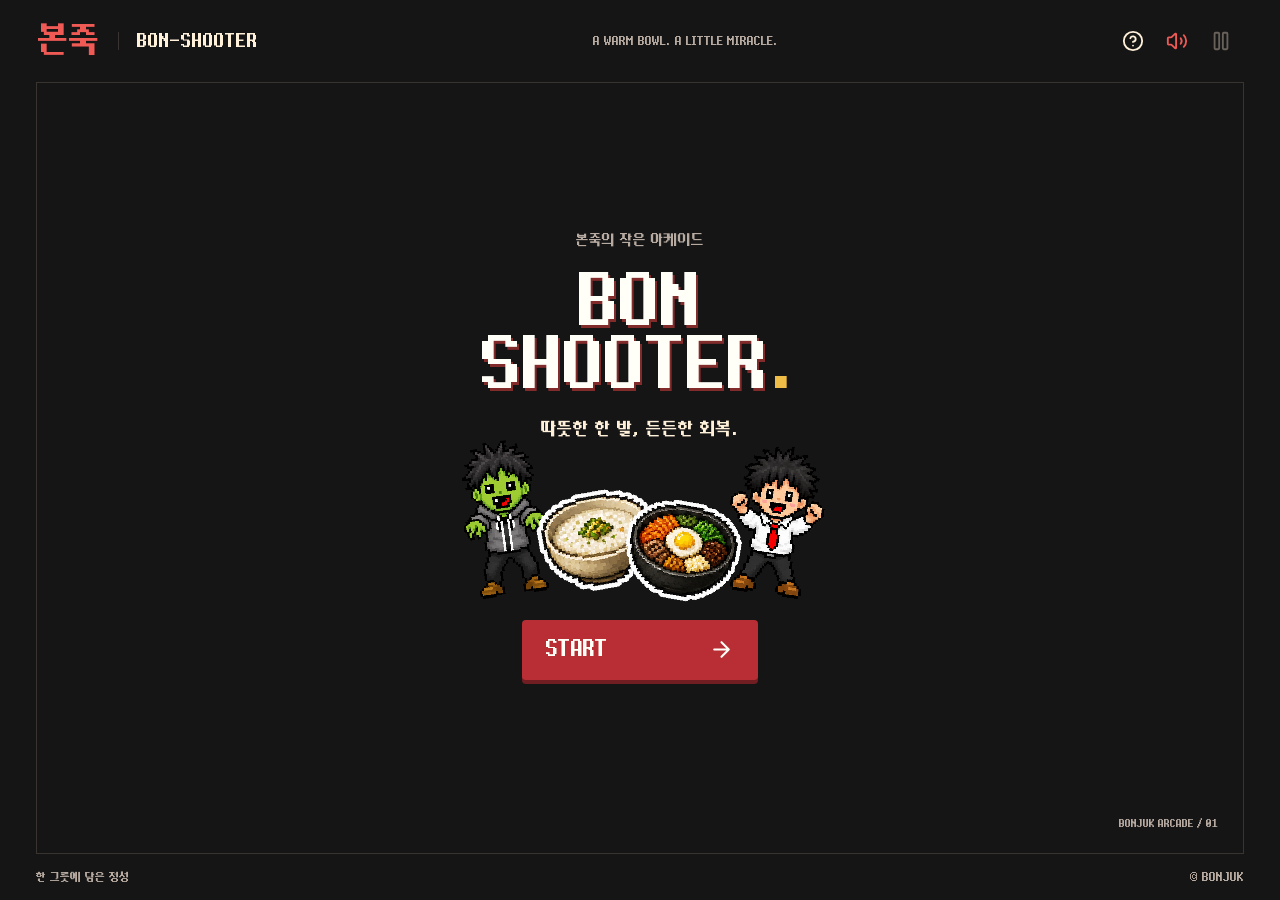
==== index.html @ 839097e1 "Add random porridge and bibimbap shots, serving tray and pixel hearts" ====
<!DOCTYPE html>
<html lang="ko">
<head>
  <meta charset="UTF-8">
  <meta name="viewport" content="width=device-width, initial-scale=1.0, viewport-fit=cover">
  <meta name="theme-color" content="#151516">
  <meta name="description" content="본죽 BON-SHOOTER. 따뜻한 한 발로 일상을 되찾는 브랜드 아케이드.">
  <title>BON-SHOOTER | 본죽</title>
  <link rel="preload" href="Mulmaru.woff2" as="font" type="font/woff2" crossorigin>
  <link rel="stylesheet" href="style.css">
</head>
<body>
  <div class="app-shell">
    <header class="brand-header">
      <div class="brand-lockup"><span class="brand-name">본죽</span><span class="brand-divider"></span><span class="game-wordmark">BON-SHOOTER</span></div>
      <span class="brand-edition">A WARM BOWL. A LITTLE MIRACLE.</span>
      <div class="header-actions">
        <button class="icon-button" id="helpBtn" aria-label="게임 방법" title="게임 방법" aria-haspopup="dialog" aria-controls="helpDialog" type="button">
          <svg aria-hidden="true" viewBox="0 0 24 24"><circle cx="12" cy="12" r="10"/><path d="M9.09 9a3 3 0 0 1 5.83 1c0 2-3 3-3 3M12 17h.01"/></svg>
        </button>
        <button class="icon-button" id="soundBtn" aria-label="소리 켜기" title="소리 켜기" aria-pressed="false" type="button">
          <svg aria-hidden="true" viewBox="0 0 24 24"><path d="M11 4.702a.705.705 0 0 0-1.203-.498L6.413 7.587A1.4 1.4 0 0 1 5.416 8H3a1 1 0 0 0-1 1v6a1 1 0 0 0 1 1h2.416a1.4 1.4 0 0 1 .997.413l3.383 3.384A.705.705 0 0 0 11 19.298z"/><g id="soundOn" hidden><path d="M16 9a5 5 0 0 1 0 6M19.364 18.364a9 9 0 0 0 0-12.728"/></g><g id="soundOff"><path d="m22 9-6 6m0-6 6 6"/></g></svg>
        </button>
        <button class="icon-button" id="pauseBtn" aria-label="일시정지" title="일시정지" type="button" disabled>
          <svg aria-hidden="true" viewBox="0 0 24 24"><rect x="14" y="3" width="5" height="18" rx="1"/><rect x="5" y="3" width="5" height="18" rx="1"/></svg>
        </button>
      </div>
    </header>
    <main class="game-arena" id="gameArena" aria-label="본죽 죽과 비빔밥 슈팅 게임">
      <canvas id="gameCanvas" width="720" height="1280" tabindex="0" aria-label="좀비 쪽 화면을 누르고 있으면 죽과 비빔밥이 랜덤으로 연속 발사. 손을 떼면 멈춤">이 게임은 Canvas를 지원하는 브라우저가 필요합니다.</canvas>
      <section class="hud" id="hud" aria-label="게임 현황">
        <div class="readout hp-readout"><span class="readout-label">HP</span><div class="hearts" id="hearts" role="img" aria-label="체력 3 / 3"><img src="heart.png" alt="" width="33" height="27"><img src="heart.png" alt="" width="33" height="27"><img src="heart.png" alt="" width="33" height="27"></div></div>
        <div class="readout time-readout"><span class="readout-label">TIME</span><b id="timeText">00:30</b></div>
        <div class="readout score-readout"><span class="readout-label">SCORE</span><b id="scoreText">000000</b></div>
      </section>
      <section class="overlay start-screen" id="startScreen" aria-labelledby="startTitle">
        <div class="start-content">
          <p class="eyebrow">본죽의 작은 아케이드</p>
          <h1 id="startTitle">BON<br>SHOOTER<span class="title-dot">.</span></h1>
          <p class="tagline">따뜻한 한 발, 든든한 회복.</p>
          <div class="start-art" aria-hidden="true">
            <img class="welcome-zombie" src="zombie_gray_front.png" alt="">
            <div class="welcome-meals"><img src="meal_porridge.png" alt=""><img src="meal_bibimbap.png" alt=""></div>
            <img class="welcome-human" src="human_white.png" alt="">
          </div>
          <button class="primary-button" id="startBtn" type="button" disabled><span id="startLabel">준비 중</span><svg viewBox="0 0 24 24" aria-hidden="true"><path d="M5 12h14m-7-7 7 7-7 7"/></svg></button>
          <p class="load-status" id="loadStatus" role="status"></p>
        </div>
        <span class="edition-stamp" aria-hidden="true">BONJUK ARCADE / 01</span>
      </section>
      <section class="overlay pause-screen" id="pauseScreen" aria-labelledby="pauseTitle" hidden>
        <p class="eyebrow">잠깐 쉬어가요</p><h2 id="pauseTitle">PAUSED</h2>
        <button class="primary-button" id="resumeBtn" type="button">계속하기<svg viewBox="0 0 24 24" aria-hidden="true"><path d="M5 12h14m-7-7 7 7-7 7"/></svg></button>
      </section>
      <section class="overlay result-screen" id="resultScreen" aria-labelledby="resultTitle" hidden>
        <p class="eyebrow" id="resultMessage">따뜻한 한 그릇, 수고했어요!</p>
        <h2 id="resultTitle">TIME UP!</h2>
        <img class="result-human" src="human_gray.png" alt="회복된 캐릭터">
        <div class="result-score"><span>SCORE</span><strong id="resultScore">0</strong></div>
        <div class="reward" id="reward"><span class="reward-label">REWARD</span><strong id="couponReward">다음 한 발을 응원해요</strong><small id="rewardNote"></small></div>
        <button class="primary-button" id="restartBtn" type="button">RESTART<svg viewBox="0 0 24 24" aria-hidden="true"><path d="M5 12h14m-7-7 7 7-7 7"/></svg></button>
      </section>
      <p class="sr-only" id="announcement" aria-live="polite"></p>
    </main>
    <footer class="brand-footer"><span>한 그릇에 담은 정성</span><span>© BONJUK</span></footer>
  </div>
  <dialog class="help-dialog" id="helpDialog" aria-labelledby="helpTitle" aria-describedby="helpGoal">
    <header class="help-header">
      <div><p class="eyebrow">HOW TO PLAY</p><h2 id="helpTitle" tabindex="-1">게임 방법</h2></div>
      <button class="icon-button" id="helpCloseBtn" aria-label="게임 방법 닫기" title="닫기" type="button"><svg viewBox="0 0 24 24" aria-hidden="true"><path d="M18 6 6 18m0-12 12 12"/></svg></button>
    </header>
    <div class="help-body">
      <p class="help-goal" id="helpGoal">30초 안에 최고 점수에 도전해요.</p>
      <div class="help-art" aria-hidden="true">
        <div class="help-meals"><img src="meal_porridge.png" alt=""><img src="meal_bibimbap.png" alt=""></div>
        <svg class="help-arrow" viewBox="0 0 24 24"><path d="M5 12h14m-7-7 7 7-7 7"/></svg>
        <img class="help-character" src="zombie_gray_front.png" alt="">
        <svg class="help-arrow" viewBox="0 0 24 24"><path d="M5 12h14m-7-7 7 7-7 7"/></svg>
        <img class="help-character" src="human_gray.png" alt="">
      </div>
      <ol class="help-steps">
        <li><span class="step-number" aria-hidden="true">01</span><div><strong>좀비 쪽을 꾹 누르기</strong><p>좀비가 있는 곳을 터치하거나 클릭해요.</p></div></li>
        <li><span class="step-number" aria-hidden="true">02</span><div><strong>죽과 비빔밥이 우다다!</strong><p>누르고 있으면 죽과 비빔밥이 랜덤으로 나가요. 손을 떼면 멈춰요.</p></div></li>
        <li><span class="step-number" aria-hidden="true">03</span><div><strong>두 번 맞혀 회복시키기</strong><p id="helpRecovery">같은 좀비를 두 번 맞히면 사람으로 회복돼요.</p></div></li>
      </ol>
      <div class="help-rules">
        <p class="help-points" id="helpPoints">적중 +100 · 회복 보너스 +250</p>
        <p id="helpCombo">3초 안에 연속으로 맞히면 COMBO!</p>
        <p id="helpLives">하트는 3개. 좀비가 하단 경계를 넘으면 하나씩 줄고, 모두 잃으면 게임이 끝나요.</p>
      </div>
    </div>
    <footer class="help-footer"><button class="primary-button" id="helpConfirmBtn" type="button"><span id="helpConfirmLabel">확인</span><svg viewBox="0 0 24 24" aria-hidden="true"><path d="M5 12h14m-7-7 7 7-7 7"/></svg></button></footer>
  </dialog>
  <script src="sat.js"></script>
  <script src="hit-shapes.js"></script>
  <script src="game-core.js"></script>
  <script src="game-renderer.js"></script>
  <script src="game.js"></script>
</body>
</html>
---- style.css ----
@font-face {
  font-family: "Mulmaru"; src: url("Mulmaru.woff2") format("woff2");
  font-style: normal; font-weight: 400 900; font-display: swap;
}
:root {
  --red: #f05a55; --cream: #151516; --white: #fffef7; --yellow: #efbc48;
  --ink: #fff0d9; --muted: #b7aaa0; --line: #393332;
  color-scheme: dark;
  font-family: "Mulmaru", "Apple SD Gothic Neo", sans-serif;
  color: var(--ink); background: var(--cream); font-synthesis: none; letter-spacing: 0;
}
* { box-sizing: border-box; }
html, body { width: 100%; height: 100%; margin: 0; overflow: hidden; overscroll-behavior: none; }
body { min-width: 280px; }
button { font: inherit; color: inherit; cursor: pointer; -webkit-tap-highlight-color: transparent; touch-action: manipulation; }
button:focus-visible { outline: 3px solid var(--ink); outline-offset: 5px; }
button:disabled { cursor: default; opacity: .35; }
[hidden], svg [hidden] { display: none !important; }
img { display: block; object-fit: contain; image-rendering: pixelated; }
svg { width: 22px; height: 22px; fill: none; stroke: currentColor; stroke-width: 2; stroke-linecap: round; stroke-linejoin: round; flex: none; }
.app-shell {
  width: 100%; height: 100vh; height: 100dvh; display: grid; grid-template-rows: 64px minmax(0, 1fr);
  padding: env(safe-area-inset-top) env(safe-area-inset-right) env(safe-area-inset-bottom) env(safe-area-inset-left);
}
.brand-header { display: flex; align-items: center; justify-content: space-between; gap: 16px; padding: 0 18px; min-width: 0; }
.brand-lockup { display: flex; align-items: center; gap: 12px; min-width: 0; white-space: nowrap; }
.brand-name { color: var(--red); font-size: 28px; line-height: 1; }
.brand-divider { height: 18px; width: 1px; background: var(--line); }
.game-wordmark { font-size: 15px; }
.brand-edition { display: none; font-size: 11px; color: var(--muted); }
.header-actions { display: flex; gap: 2px; }
.icon-button { display: grid; place-items: center; width: 42px; height: 42px; border: 0; border-radius: 4px; background: transparent; }
.icon-button:not(:disabled):hover { color: var(--red); background: #f05a5514; }
.icon-button[aria-pressed="true"] { color: var(--red); }
.game-arena { position: relative; width: 100%; height: 100%; min-height: 0; overflow: hidden; background: var(--cream); border-top: 1px solid var(--line); isolation: isolate; }
#gameCanvas { display: block; width: 100%; height: 100%; touch-action: none; user-select: none; -webkit-user-select: none; outline: none; }
#gameCanvas[data-aiming="true"] { cursor: crosshair; }
.hud { position: absolute; z-index: 2; inset: 0 0 auto; display: grid; grid-template-columns: 1fr 1fr 1fr; align-items: start; padding: 20px 24px 16px; pointer-events: none; background: var(--cream); }
.readout { display: grid; gap: 7px; min-width: 0; }
.readout-label { font-size: 11px; color: var(--muted); line-height: 1; }
.readout b { font-size: 27px; line-height: 1; font-weight: 400; font-variant-numeric: tabular-nums; }
.time-readout { text-align: center; }
.time-readout.urgent b { color: var(--red); }
.score-readout { text-align: right; }
.hearts { display: flex; align-items: center; gap: 0; height: 27px; line-height: 1; }
.hearts img { width: 33px; height: 27px; flex: none; transition: opacity .15s; }
.hearts .empty { filter: grayscale(1); opacity: .22; }
.hearts.damage { animation: heart-pop .22s ease-out; }
.score-readout.pop b { animation: score-pop .18s ease-out; }
.brand-footer { display: none; }
.overlay { position: absolute; z-index: 3; inset: 0; display: flex; flex-direction: column; align-items: center; justify-content: center; padding: 24px; gap: 18px; text-align: center; background: var(--cream); }
.start-content { display: flex; flex-direction: column; align-items: center; width: 100%; max-width: 640px; }
.eyebrow { margin: 0; font-size: 14px; line-height: 1.5; color: var(--muted); }
h1, h2 { margin: 0; font-weight: 400; }
h1 { color: var(--white); font-size: 65px; line-height: .9; margin-top: 20px; text-shadow: 2px 3px 0 #812c2b; }
.title-dot { color: var(--yellow); text-shadow: none; }
.tagline { font-size: 17px; margin: 19px 0 0; line-height: 1.6; }
.start-art { position: relative; width: 308px; max-width: 100%; height: 176px; margin: 20px 0 22px; }
.welcome-meals { position: absolute; width: 202px; height: 110px; left: 50%; bottom: -4px; transform: translateX(-50%); z-index: 1; }
.welcome-meals img { position: absolute; width: 62%; height: auto; bottom: 0; }
.welcome-meals img:first-child { left: 0; bottom: 10px; transform: rotate(-10deg); }
.welcome-meals img:last-child { right: 0; transform: rotate(10deg); }
.welcome-zombie, .welcome-human { position: absolute; width: 83px; height: auto; bottom: 29px; }
.welcome-zombie { left: 4px; transform: rotate(-8deg); }
.welcome-human { right: 4px; transform: rotate(8deg); }
.primary-button { width: 236px; max-width: 100%; height: 60px; padding: 0 24px; display: flex; align-items: center; justify-content: space-between; gap: 12px; border: 0; border-radius: 4px; background: #b92e34; color: var(--white); font-size: 21px; box-shadow: 0 4px 0 #711e23; transition: background .12s, transform .12s; }
.primary-button:hover { background: #ce383e; }
.primary-button:active { transform: translateY(3px); box-shadow: 0 1px 0 #8d1d22; }
.primary-button svg { width: 25px; height: 25px; }
.load-status { min-height: 16px; margin: 10px 0 0; color: var(--red); font-size: 12px; }
.edition-stamp { position: absolute; bottom: 20px; color: var(--muted); font-size: 10px; }
.pause-screen { background: #151516ed; gap: 24px; }
h2 { font-size: 46px; color: var(--red); line-height: 1; }
.result-screen { gap: 14px; }
.result-human { height: 116px; width: auto; margin: 0 0 -6px; }
.result-score { display: grid; gap: 7px; }
.result-score > span { font-size: 12px; color: var(--muted); }
.result-score strong { font-weight: 400; font-size: 53px; line-height: 1; }
.reward { display: flex; flex-direction: column; gap: 8px; border-top: 1px solid var(--line); padding: 19px 0 6px; min-width: 236px; }
.reward-label { color: var(--muted); font-size: 11px; }
.reward strong { font-size: 20px; font-weight: 400; }
.reward small { color: var(--muted); font-size: 11px; min-height: 13px; }
.result-screen .primary-button { margin-top: 8px; }
.sr-only { position: absolute; width: 1px; height: 1px; overflow: hidden; clip-path: inset(50%); white-space: nowrap; }
.help-dialog {
  width: min(480px, calc(100% - 32px)); max-width: none;
  max-height: calc(100vh - 32px); max-height: calc(100dvh - 32px);
  margin: auto; padding: 0; border: 1px solid var(--line); border-radius: 8px;
  color: var(--ink); background: var(--cream); overflow: hidden;
  box-shadow: 0 16px 60px #27231e28;
}
.help-dialog[open] { display: flex; flex-direction: column; }
.help-dialog::backdrop { background: #000000a6; }
.help-header { display: flex; justify-content: space-between; align-items: center; gap: 12px; padding: 24px 24px 12px; flex: none; }
.help-header .eyebrow { font-size: 11px; margin-bottom: 8px; }
.help-header h2 { font-size: 30px; line-height: 1.1; outline: none; }
.help-body { padding: 0 24px; overflow-y: auto; min-height: 0; overscroll-behavior: contain; }
.help-goal { font-size: 15px; margin: 0; line-height: 1.5; }
.help-art { display: flex; align-items: center; justify-content: center; gap: 8px; height: 104px; margin: 14px 0; }
.help-meals { display: grid; width: 82px; flex: none; }
.help-meals img { width: 65px; height: auto; }
.help-meals img:last-child { margin: -17px 0 0 auto; }
.help-character { width: auto; height: 94px; }
.help-arrow { width: 18px; color: var(--red); }
.help-steps { list-style: none; margin: 0; padding: 0; display: grid; gap: 17px; }
.help-steps li { display: grid; grid-template-columns: 28px minmax(0,1fr); gap: 12px; }
.step-number { font-size: 15px; color: var(--red); line-height: 1.4; }
.help-steps strong { font-size: 17px; line-height: 1.3; font-weight: 400; }
.help-steps p { margin: 5px 0 0; font-size: 13px; line-height: 1.6; color: var(--muted); word-break: keep-all; overflow-wrap: anywhere; }
.help-rules { border-top: 1px solid var(--line); margin-top: 20px; padding-top: 14px; }
.help-rules p { margin: 0 0 7px; font-size: 12px; line-height: 1.65; word-break: keep-all; overflow-wrap: anywhere; }
.help-rules .help-points { font-size: 14px; color: var(--red); }
.help-footer { padding: 18px 24px 24px; flex: none; }
.help-footer .primary-button { width: 100%; height: 54px; font-size: 18px; }
@media (max-height: 650px) {
  .help-header { padding-top: 16px; }
  .help-art { height: 70px; margin: 10px 0; }
  .help-character { height: 66px; }
  .help-meals { width: 68px; }
  .help-meals img { width: 52px; }
  .help-footer { padding-block: 12px 16px; }
}
@media (max-width: 340px) {
  .game-wordmark, .brand-divider { display: none; }
  .help-header { padding-inline: 18px; }
  .help-body { padding-inline: 18px; }
  .help-art { gap: 5px; }
  .help-meals { width: 62px; }
  .help-meals img { width: 50px; }
  .help-character { height: 80px; }
}
@keyframes heart-pop { 50% { transform: translateY(-3px); } }
@keyframes score-pop { 45% { transform: scale(1.06); } }
@media (min-width: 600px) and (max-aspect-ratio: 6/5) {
  .app-shell { grid-template-rows: 80px minmax(0,1fr) 40px; padding-inline: 24px; }
  .brand-header { padding: 0; }
  .game-arena { border: 1px solid var(--line); }
  .hud { padding: 26px 32px 18px; }
  .readout b { font-size: 32px; }
  .hearts { height: 32px; }
  .hearts img { width: 38px; height: 31px; }
  h1 { font-size: 84px; }
  .start-art { width: 370px; height: 220px; }
  .welcome-meals { width: 240px; height: 130px; }
  .welcome-zombie, .welcome-human { width: 105px; }
  .brand-footer { display: flex; align-items: center; justify-content: space-between; font-size: 11px; color: var(--muted); }
}
@media (min-aspect-ratio: 6/5) {
  .app-shell { max-width: 1760px; margin: 0 auto; padding-inline: 36px; grid-template-rows: 82px minmax(0,1fr) 46px; }
  .brand-header { padding: 0 2px; }
  .brand-lockup { gap: 18px; }
  .brand-name { font-size: 34px; }
  .game-wordmark { font-size: 18px; }
  .brand-edition { display: block; }
  .brand-footer { display: flex; align-items: center; justify-content: space-between; color: var(--muted); font-size: 11px; }
  .game-arena { max-width: 100%; max-height: 100%; width: auto; height: 100%; aspect-ratio: 16/9; justify-self: center; border: 1px solid var(--line); }
  .hud { padding: 26px 34px 18px; }
  .readout b { font-size: 31px; }
  .hearts { height: 31px; }
  .hearts img { width: 37px; height: 30px; }
  h1 { font-size: 70px; }
  .start-art { width: 376px; height: 144px; margin: 16px 0 16px; }
  .welcome-meals { width: 222px; height: 120px; }
  .welcome-zombie, .welcome-human { width: 96px; bottom: 8px; }
  .edition-stamp { right: 25px; bottom: 22px; }
  .result-screen { gap: 12px; }
  .result-human { height: 100px; }
}
@media (max-height: 700px) {
  .app-shell { grid-template-rows: 54px minmax(0,1fr); }
  .brand-footer { display: none; }
  .overlay { gap: 10px; padding-block: 12px; }
  h1 { font-size: 50px; margin-top: 12px; }
  .tagline { margin-top: 12px; font-size: 15px; }
  .start-art { height: 120px; width: 265px; margin: 10px 0 14px; }
  .welcome-meals { width: 178px; height: 96px; }
  .welcome-zombie, .welcome-human { width: 68px; bottom: 15px; }
  .primary-button { height: 50px; font-size: 18px; }
  .edition-stamp { display: none; }
  .result-human { height: 70px; }
  h2 { font-size: 36px; }
  .result-score strong { font-size: 42px; }
  .reward { padding-top: 10px; gap: 5px; }
}
@media (max-height: 480px) and (min-aspect-ratio: 6/5) {
  .app-shell { padding-inline: 14px; grid-template-rows: 46px minmax(0,1fr); }
  .game-arena { aspect-ratio: auto; width: 100%; }
  .hud { padding: 12px 24px; }
  .readout { gap: 3px; }
  .readout b { font-size: 23px; }
  .hearts { height: 23px; }
  .hearts img { width: 28px; height: 23px; }
  .start-content { display: grid; grid-template-columns: 1fr 1fr; gap: 8px 32px; }
  .start-content .eyebrow { grid-column: 1; }
  h1 { grid-column: 1; font-size: 48px; margin: 0; }
  .tagline { grid-column: 1; font-size: 13px; margin: 0; }
  .start-art { grid-column: 2; grid-row: 1/4; margin: 0 auto; }
  .start-content .primary-button { grid-column: 2; justify-self: center; }
  .load-status { grid-column: 1; grid-row: 4; }
  .result-screen { display: grid; grid-template-columns: auto auto; gap: 8px 35px; align-content: center; }
  .result-screen .eyebrow { display: none; }
  .result-screen h2 { grid-column: 1; }
  .result-human { grid-column: 1; height: 75px; justify-self: center; }
  .result-score { grid-column: 2; grid-row: 1/3; }
  .reward { grid-column: 1; min-width: 0; padding: 5px; }
  .result-screen .primary-button { grid-column: 2; }
}
@media (max-width: 360px) {
  .brand-header { padding-inline: 12px; gap: 4px; }
  .brand-lockup { gap: 8px; }
  .game-wordmark { font-size: 13px; }
  .hud { padding-inline: 18px; }
  .readout b { font-size: 24px; }
  .hearts img { width: 28px; height: 23px; }
  h1 { font-size: 54px; }
}
@media (max-width: 900px) { .brand-edition { display: none; } }
@media (prefers-reduced-motion: reduce) { *, *::before, *::after { animation: none !important; transition: none !important; } }
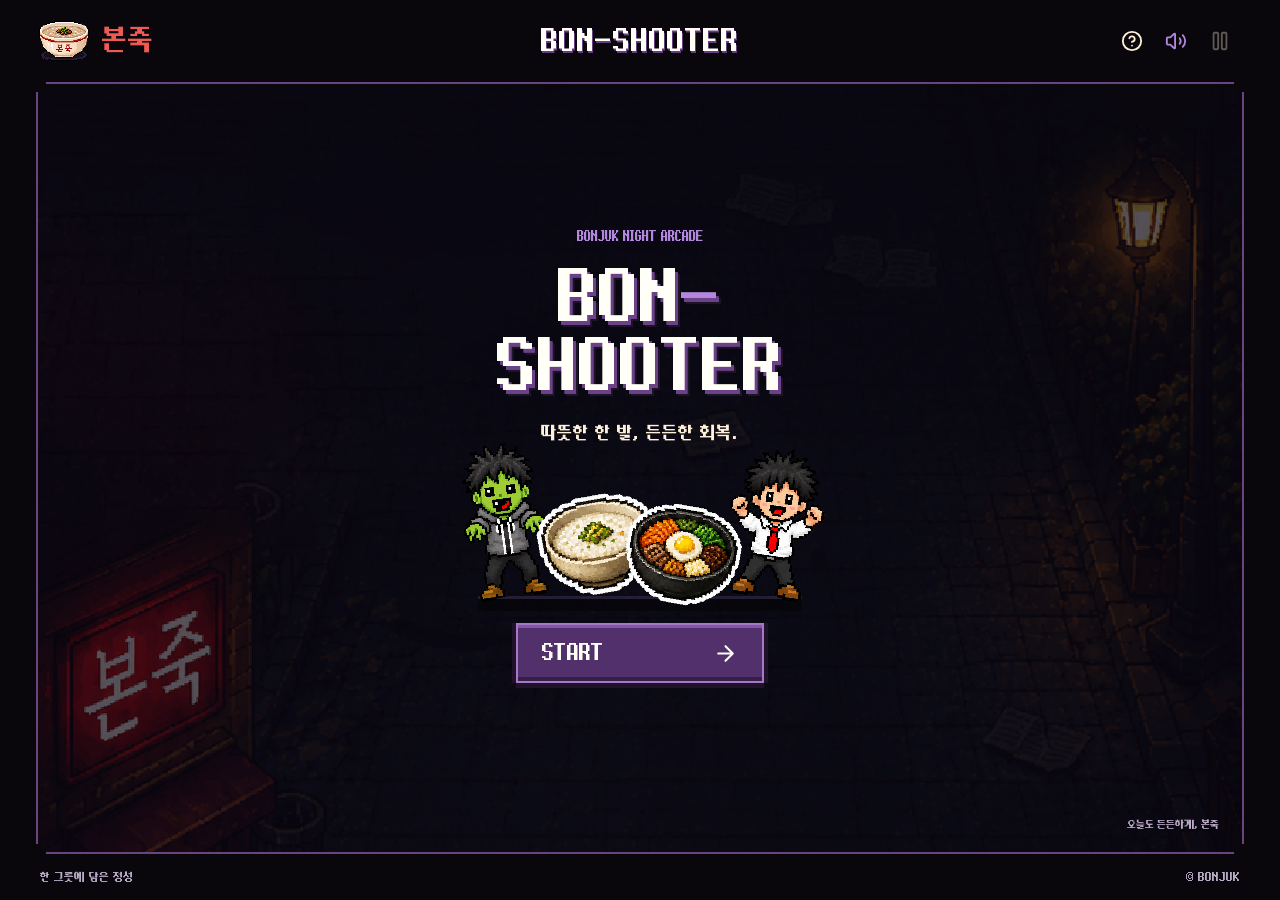
==== commit 7b6a494f: "Refresh BON-SHOOTER visual design Apply the night-alley pixel mood, violet frame, branded bowl launc" ====
--- a/index.html
+++ b/index.html
@@ -3,17 +3,17 @@
 <head>
   <meta charset="UTF-8">
   <meta name="viewport" content="width=device-width, initial-scale=1.0, viewport-fit=cover">
-  <meta name="theme-color" content="#151516">
+  <meta name="theme-color" content="#09070c">
   <meta name="description" content="본죽 BON-SHOOTER. 따뜻한 한 발로 일상을 되찾는 브랜드 아케이드.">
   <title>BON-SHOOTER | 본죽</title>
   <link rel="preload" href="Mulmaru.woff2" as="font" type="font/woff2" crossorigin>
-  <link rel="stylesheet" href="style.css">
+  <link rel="stylesheet" href="style.css?v=20260913-night-alley">
 </head>
 <body>
   <div class="app-shell">
     <header class="brand-header">
-      <div class="brand-lockup"><span class="brand-name">본죽</span><span class="brand-divider"></span><span class="game-wordmark">BON-SHOOTER</span></div>
-      <span class="brand-edition">A WARM BOWL. A LITTLE MIRACLE.</span>
+      <div class="brand-lockup"><img class="brand-bowl" src="bonjuk_bowl.png" alt="" width="40" height="33"><span class="brand-name">본죽</span></div>
+      <span class="game-wordmark">BON-SHOOTER</span>
       <div class="header-actions">
         <button class="icon-button" id="helpBtn" aria-label="게임 방법" title="게임 방법" aria-haspopup="dialog" aria-controls="helpDialog" type="button">
           <svg aria-hidden="true" viewBox="0 0 24 24"><circle cx="12" cy="12" r="10"/><path d="M9.09 9a3 3 0 0 1 5.83 1c0 2-3 3-3 3M12 17h.01"/></svg>
@@ -35,8 +35,8 @@
       </section>
       <section class="overlay start-screen" id="startScreen" aria-labelledby="startTitle">
         <div class="start-content">
-          <p class="eyebrow">본죽의 작은 아케이드</p>
-          <h1 id="startTitle">BON<br>SHOOTER<span class="title-dot">.</span></h1>
+          <p class="eyebrow">BONJUK NIGHT ARCADE</p>
+          <h1 id="startTitle">BON<span class="title-dash">-</span><br>SHOOTER</h1>
           <p class="tagline">따뜻한 한 발, 든든한 회복.</p>
           <div class="start-art" aria-hidden="true">
             <img class="welcome-zombie" src="zombie_gray_front.png" alt="">
@@ -46,7 +46,7 @@
           <button class="primary-button" id="startBtn" type="button" disabled><span id="startLabel">준비 중</span><svg viewBox="0 0 24 24" aria-hidden="true"><path d="M5 12h14m-7-7 7 7-7 7"/></svg></button>
           <p class="load-status" id="loadStatus" role="status"></p>
         </div>
-        <span class="edition-stamp" aria-hidden="true">BONJUK ARCADE / 01</span>
+        <span class="edition-stamp" aria-hidden="true">오늘도 든든하게, 본죽</span>
       </section>
       <section class="overlay pause-screen" id="pauseScreen" aria-labelledby="pauseTitle" hidden>
         <p class="eyebrow">잠깐 쉬어가요</p><h2 id="pauseTitle">PAUSED</h2>
@@ -93,8 +93,8 @@
   </dialog>
   <script src="sat.js"></script>
   <script src="hit-shapes.js"></script>
-  <script src="game-core.js"></script>
-  <script src="game-renderer.js"></script>
-  <script src="game.js"></script>
+  <script src="game-core.js?v=20260913-night-alley"></script>
+  <script src="game-renderer.js?v=20260913-night-alley"></script>
+  <script src="game.js?v=20260913-night-alley"></script>
 </body>
 </html>
--- a/style.css
+++ b/style.css
@@ -3,11 +3,11 @@
   font-style: normal; font-weight: 400 900; font-display: swap;
 }
 :root {
-  --red: #f05a55; --cream: #151516; --white: #fffef7; --yellow: #efbc48;
-  --ink: #fff0d9; --muted: #b7aaa0; --line: #393332;
+  --red: #f05a55; --cream: #0b090f; --white: #fffef7; --yellow: #efbc48;
+  --ink: #fff0d9; --muted: #b8abc6; --line: #493350; --violet: #b487de;
   color-scheme: dark;
   font-family: "Mulmaru", "Apple SD Gothic Neo", sans-serif;
-  color: var(--ink); background: var(--cream); font-synthesis: none; letter-spacing: 0;
+  color: var(--ink); background: #09070c; font-synthesis: none; letter-spacing: 0;
 }
 * { box-sizing: border-box; }
 html, body { width: 100%; height: 100%; margin: 0; overflow: hidden; overscroll-behavior: none; }
@@ -19,25 +19,25 @@
 img { display: block; object-fit: contain; image-rendering: pixelated; }
 svg { width: 22px; height: 22px; fill: none; stroke: currentColor; stroke-width: 2; stroke-linecap: round; stroke-linejoin: round; flex: none; }
 .app-shell {
-  width: 100%; height: 100vh; height: 100dvh; display: grid; grid-template-rows: 64px minmax(0, 1fr);
-  padding: env(safe-area-inset-top) env(safe-area-inset-right) env(safe-area-inset-bottom) env(safe-area-inset-left);
-}
-.brand-header { display: flex; align-items: center; justify-content: space-between; gap: 16px; padding: 0 18px; min-width: 0; }
-.brand-lockup { display: flex; align-items: center; gap: 12px; min-width: 0; white-space: nowrap; }
-.brand-name { color: var(--red); font-size: 28px; line-height: 1; }
-.brand-divider { height: 18px; width: 1px; background: var(--line); }
-.game-wordmark { font-size: 15px; }
-.brand-edition { display: none; font-size: 11px; color: var(--muted); }
-.header-actions { display: flex; gap: 2px; }
-.icon-button { display: grid; place-items: center; width: 42px; height: 42px; border: 0; border-radius: 4px; background: transparent; }
-.icon-button:not(:disabled):hover { color: var(--red); background: #f05a5514; }
-.icon-button[aria-pressed="true"] { color: var(--red); }
-.game-arena { position: relative; width: 100%; height: 100%; min-height: 0; overflow: hidden; background: var(--cream); border-top: 1px solid var(--line); isolation: isolate; }
+  width: 100%; height: 100vh; height: 100dvh; display: grid; grid-template-rows: 64px minmax(0, 1fr) 30px;
+  padding: env(safe-area-inset-top) max(10px, env(safe-area-inset-right)) env(safe-area-inset-bottom) max(10px, env(safe-area-inset-left));
+}
+.brand-header { display: grid; grid-template-columns: auto minmax(0,1fr) auto; align-items: center; gap: 8px; padding: 0 2px; min-width: 0; }
+.brand-lockup { display: flex; align-items: center; gap: 5px; min-width: 0; white-space: nowrap; }
+.brand-bowl { width: 32px; height: 30px; }
+.brand-name { color: var(--red); font-size: 21px; line-height: 1; }
+.game-wordmark { font-size: 18px; text-align: center; white-space: nowrap; color: var(--white); text-shadow: 1px 2px 0 #653e80; }
+.header-actions { display: flex; gap: 0; justify-self: end; }
+.icon-button { display: grid; place-items: center; width: 36px; height: 44px; border: 0; border-radius: 0; background: transparent; }
+.icon-button:not(:disabled):hover { color: var(--violet); background: #b487de14; }
+.icon-button[aria-pressed="true"] { color: var(--violet); }
+.game-arena { position: relative; width: 100%; height: 100%; min-height: 0; overflow: hidden; background: var(--cream); isolation: isolate; clip-path: polygon(0 10px, 5px 10px, 5px 5px, 10px 5px, 10px 0, calc(100% - 10px) 0, calc(100% - 10px) 5px, calc(100% - 5px) 5px, calc(100% - 5px) 10px, 100% 10px, 100% calc(100% - 10px), calc(100% - 5px) calc(100% - 10px), calc(100% - 5px) calc(100% - 5px), calc(100% - 10px) calc(100% - 5px), calc(100% - 10px) 100%, 10px 100%, 10px calc(100% - 5px), 5px calc(100% - 5px), 5px calc(100% - 10px), 0 calc(100% - 10px)); }
+.game-arena::after { content: ""; position: absolute; z-index: 4; inset: 0; border: 2px solid #684580; pointer-events: none; }
 #gameCanvas { display: block; width: 100%; height: 100%; touch-action: none; user-select: none; -webkit-user-select: none; outline: none; }
 #gameCanvas[data-aiming="true"] { cursor: crosshair; }
-.hud { position: absolute; z-index: 2; inset: 0 0 auto; display: grid; grid-template-columns: 1fr 1fr 1fr; align-items: start; padding: 20px 24px 16px; pointer-events: none; background: var(--cream); }
+.hud { position: absolute; z-index: 2; inset: 0 0 auto; display: grid; grid-template-columns: 1fr 1fr 1fr; align-items: start; padding: 18px 20px 16px; pointer-events: none; background: #0b090f; border-bottom: 1px dashed #78509380; }
 .readout { display: grid; gap: 7px; min-width: 0; }
-.readout-label { font-size: 11px; color: var(--muted); line-height: 1; }
+.readout-label { font-size: 11px; color: var(--violet); line-height: 1; }
 .readout b { font-size: 27px; line-height: 1; font-weight: 400; font-variant-numeric: tabular-nums; }
 .time-readout { text-align: center; }
 .time-readout.urgent b { color: var(--red); }
@@ -47,15 +47,16 @@
 .hearts .empty { filter: grayscale(1); opacity: .22; }
 .hearts.damage { animation: heart-pop .22s ease-out; }
 .score-readout.pop b { animation: score-pop .18s ease-out; }
-.brand-footer { display: none; }
-.overlay { position: absolute; z-index: 3; inset: 0; display: flex; flex-direction: column; align-items: center; justify-content: center; padding: 24px; gap: 18px; text-align: center; background: var(--cream); }
+.brand-footer { display: flex; align-items: center; justify-content: space-between; padding-inline: 4px; font-size: 10px; color: #9a86aa; }
+.overlay { position: absolute; z-index: 3; inset: 0; display: flex; flex-direction: column; align-items: center; justify-content: center; padding: 24px; gap: 18px; text-align: center; background: #09060fc4; }
 .start-content { display: flex; flex-direction: column; align-items: center; width: 100%; max-width: 640px; }
-.eyebrow { margin: 0; font-size: 14px; line-height: 1.5; color: var(--muted); }
+.eyebrow { margin: 0; font-size: 13px; line-height: 1.5; color: var(--violet); }
 h1, h2 { margin: 0; font-weight: 400; }
-h1 { color: var(--white); font-size: 65px; line-height: .9; margin-top: 20px; text-shadow: 2px 3px 0 #812c2b; }
-.title-dot { color: var(--yellow); text-shadow: none; }
+h1 { color: var(--white); font-size: 64px; line-height: .98; margin-top: 18px; text-shadow: 3px 4px 0 #6b4287, 5px 6px 0 #1e1428; }
+.title-dash { color: var(--violet); }
 .tagline { font-size: 17px; margin: 19px 0 0; line-height: 1.6; }
 .start-art { position: relative; width: 308px; max-width: 100%; height: 176px; margin: 20px 0 22px; }
+.start-art::before { content: ""; position: absolute; width: 86%; height: 12px; background: #00000070; bottom: -4px; left: 7%; box-shadow: 0 -3px 0 #b487de28; }
 .welcome-meals { position: absolute; width: 202px; height: 110px; left: 50%; bottom: -4px; transform: translateX(-50%); z-index: 1; }
 .welcome-meals img { position: absolute; width: 62%; height: auto; bottom: 0; }
 .welcome-meals img:first-child { left: 0; bottom: 10px; transform: rotate(-10deg); }
@@ -63,19 +64,19 @@
 .welcome-zombie, .welcome-human { position: absolute; width: 83px; height: auto; bottom: 29px; }
 .welcome-zombie { left: 4px; transform: rotate(-8deg); }
 .welcome-human { right: 4px; transform: rotate(8deg); }
-.primary-button { width: 236px; max-width: 100%; height: 60px; padding: 0 24px; display: flex; align-items: center; justify-content: space-between; gap: 12px; border: 0; border-radius: 4px; background: #b92e34; color: var(--white); font-size: 21px; box-shadow: 0 4px 0 #711e23; transition: background .12s, transform .12s; }
-.primary-button:hover { background: #ce383e; }
-.primary-button:active { transform: translateY(3px); box-shadow: 0 1px 0 #8d1d22; }
+.primary-button { width: 248px; max-width: 100%; height: 60px; padding: 0 24px; display: flex; align-items: center; justify-content: space-between; gap: 12px; border: 2px solid #a678ca; border-radius: 0; background: #51306c; color: var(--white); font-size: 21px; box-shadow: inset 0 3px 0 #8556a4, inset 0 -4px 0 #342044, 4px 0 0 #201329, -4px 0 0 #201329, 0 5px 0 #201329; transition: background .12s, transform .12s; }
+.primary-button:hover { background: #684085; }
+.primary-button:active { transform: translateY(3px); }
 .primary-button svg { width: 25px; height: 25px; }
 .load-status { min-height: 16px; margin: 10px 0 0; color: var(--red); font-size: 12px; }
 .edition-stamp { position: absolute; bottom: 20px; color: var(--muted); font-size: 10px; }
-.pause-screen { background: #151516ed; gap: 24px; }
-h2 { font-size: 46px; color: var(--red); line-height: 1; }
+.pause-screen { background: #09060fe6; gap: 24px; }
+h2 { font-size: 46px; color: var(--white); line-height: 1; text-shadow: 2px 3px 0 #6b4287; }
 .result-screen { gap: 14px; }
 .result-human { height: 116px; width: auto; margin: 0 0 -6px; }
 .result-score { display: grid; gap: 7px; }
 .result-score > span { font-size: 12px; color: var(--muted); }
-.result-score strong { font-weight: 400; font-size: 53px; line-height: 1; }
+.result-score strong { font-weight: 400; font-size: 53px; line-height: 1; color: var(--yellow); }
 .reward { display: flex; flex-direction: column; gap: 8px; border-top: 1px solid var(--line); padding: 19px 0 6px; min-width: 236px; }
 .reward-label { color: var(--muted); font-size: 11px; }
 .reward strong { font-size: 20px; font-weight: 400; }
@@ -85,9 +86,9 @@
 .help-dialog {
   width: min(480px, calc(100% - 32px)); max-width: none;
   max-height: calc(100vh - 32px); max-height: calc(100dvh - 32px);
-  margin: auto; padding: 0; border: 1px solid var(--line); border-radius: 8px;
+  margin: auto; padding: 0; border: 2px solid #855b9f; border-radius: 0;
   color: var(--ink); background: var(--cream); overflow: hidden;
-  box-shadow: 0 16px 60px #27231e28;
+  box-shadow: 0 0 0 5px #1b1126, 0 16px 60px #00000080;
 }
 .help-dialog[open] { display: flex; flex-direction: column; }
 .help-dialog::backdrop { background: #000000a6; }
@@ -101,15 +102,15 @@
 .help-meals img { width: 65px; height: auto; }
 .help-meals img:last-child { margin: -17px 0 0 auto; }
 .help-character { width: auto; height: 94px; }
-.help-arrow { width: 18px; color: var(--red); }
+.help-arrow { width: 18px; color: var(--violet); }
 .help-steps { list-style: none; margin: 0; padding: 0; display: grid; gap: 17px; }
 .help-steps li { display: grid; grid-template-columns: 28px minmax(0,1fr); gap: 12px; }
-.step-number { font-size: 15px; color: var(--red); line-height: 1.4; }
+.step-number { font-size: 15px; color: var(--violet); line-height: 1.4; }
 .help-steps strong { font-size: 17px; line-height: 1.3; font-weight: 400; }
 .help-steps p { margin: 5px 0 0; font-size: 13px; line-height: 1.6; color: var(--muted); word-break: keep-all; overflow-wrap: anywhere; }
 .help-rules { border-top: 1px solid var(--line); margin-top: 20px; padding-top: 14px; }
 .help-rules p { margin: 0 0 7px; font-size: 12px; line-height: 1.65; word-break: keep-all; overflow-wrap: anywhere; }
-.help-rules .help-points { font-size: 14px; color: var(--red); }
+.help-rules .help-points { font-size: 14px; color: var(--yellow); }
 .help-footer { padding: 18px 24px 24px; flex: none; }
 .help-footer .primary-button { width: 100%; height: 54px; font-size: 18px; }
 @media (max-height: 650px) {
@@ -121,7 +122,7 @@
   .help-footer { padding-block: 12px 16px; }
 }
 @media (max-width: 340px) {
-  .game-wordmark, .brand-divider { display: none; }
+  .brand-name { display: none; }
   .help-header { padding-inline: 18px; }
   .help-body { padding-inline: 18px; }
   .help-art { gap: 5px; }
@@ -134,7 +135,8 @@
 @media (min-width: 600px) and (max-aspect-ratio: 6/5) {
   .app-shell { grid-template-rows: 80px minmax(0,1fr) 40px; padding-inline: 24px; }
   .brand-header { padding: 0; }
-  .game-arena { border: 1px solid var(--line); }
+  .brand-bowl { width: 42px; height: 36px; }
+  .game-wordmark { font-size: 26px; }
   .hud { padding: 26px 32px 18px; }
   .readout b { font-size: 32px; }
   .hearts { height: 32px; }
@@ -148,17 +150,20 @@
 @media (min-aspect-ratio: 6/5) {
   .app-shell { max-width: 1760px; margin: 0 auto; padding-inline: 36px; grid-template-rows: 82px minmax(0,1fr) 46px; }
   .brand-header { padding: 0 2px; }
-  .brand-lockup { gap: 18px; }
-  .brand-name { font-size: 34px; }
-  .game-wordmark { font-size: 18px; }
-  .brand-edition { display: block; }
+  .brand-header { grid-template-columns: 1fr auto 1fr; }
+  .brand-lockup { gap: 12px; }
+  .brand-bowl { width: 52px; height: 44px; }
+  .brand-name { font-size: 28px; }
+  .game-wordmark { font-size: 30px; }
+  .icon-button { width: 44px; height: 44px; }
   .brand-footer { display: flex; align-items: center; justify-content: space-between; color: var(--muted); font-size: 11px; }
-  .game-arena { max-width: 100%; max-height: 100%; width: auto; height: 100%; aspect-ratio: 16/9; justify-self: center; border: 1px solid var(--line); }
+  .game-arena { max-width: 100%; max-height: 100%; width: auto; height: 100%; aspect-ratio: 16/9; justify-self: center; }
   .hud { padding: 26px 34px 18px; }
   .readout b { font-size: 31px; }
   .hearts { height: 31px; }
   .hearts img { width: 37px; height: 30px; }
   h1 { font-size: 70px; }
+  .start-screen { background: #09060faa; }
   .start-art { width: 376px; height: 144px; margin: 16px 0 16px; }
   .welcome-meals { width: 222px; height: 120px; }
   .welcome-zombie, .welcome-human { width: 96px; bottom: 8px; }
@@ -206,13 +211,14 @@
   .result-screen .primary-button { grid-column: 2; }
 }
 @media (max-width: 360px) {
-  .brand-header { padding-inline: 12px; gap: 4px; }
-  .brand-lockup { gap: 8px; }
-  .game-wordmark { font-size: 13px; }
+  .brand-header { gap: 4px; }
+  .brand-lockup { gap: 3px; }
+  .brand-bowl { width: 28px; }
+  .brand-name { font-size: 18px; }
+  .game-wordmark { font-size: 16px; }
   .hud { padding-inline: 18px; }
   .readout b { font-size: 24px; }
   .hearts img { width: 28px; height: 23px; }
   h1 { font-size: 54px; }
 }
-@media (max-width: 900px) { .brand-edition { display: none; } }
 @media (prefers-reduced-motion: reduce) { *, *::before, *::after { animation: none !important; transition: none !important; } }
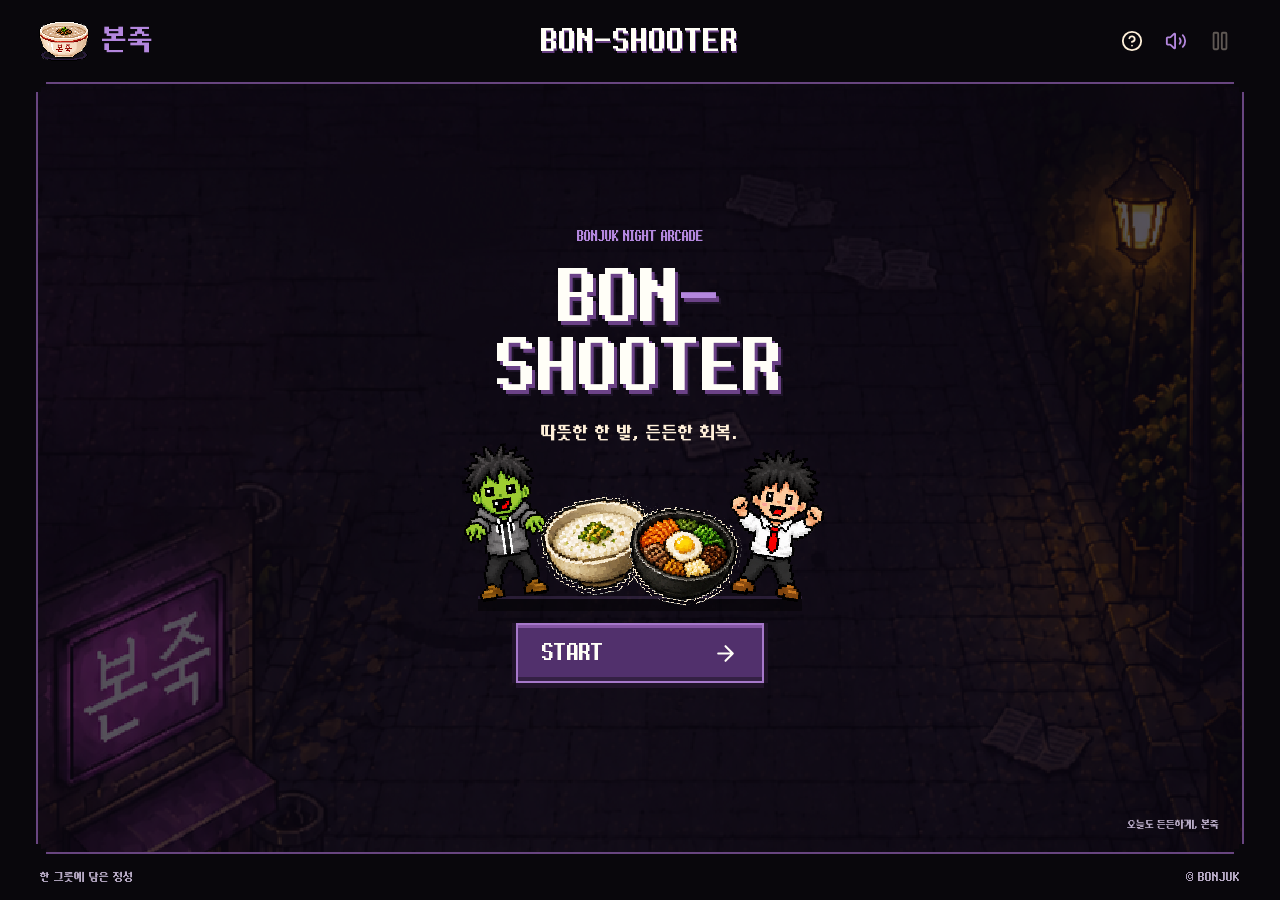
==== commit bd795655: "Finalize BON-SHOOTER copy and sticker edges Apply final dialogue copy, refined sticker borders, upda" ====
--- a/index.html
+++ b/index.html
@@ -7,7 +7,7 @@
   <meta name="description" content="본죽 BON-SHOOTER. 따뜻한 한 발로 일상을 되찾는 브랜드 아케이드.">
   <title>BON-SHOOTER | 본죽</title>
   <link rel="preload" href="Mulmaru.woff2" as="font" type="font/woff2" crossorigin>
-  <link rel="stylesheet" href="style.css?v=20260913-night-alley">
+  <link rel="stylesheet" href="style.css?v=20260913-arcade-polish">
 </head>
 <body>
   <div class="app-shell">
@@ -29,7 +29,7 @@
     <main class="game-arena" id="gameArena" aria-label="본죽 죽과 비빔밥 슈팅 게임">
       <canvas id="gameCanvas" width="720" height="1280" tabindex="0" aria-label="좀비 쪽 화면을 누르고 있으면 죽과 비빔밥이 랜덤으로 연속 발사. 손을 떼면 멈춤">이 게임은 Canvas를 지원하는 브라우저가 필요합니다.</canvas>
       <section class="hud" id="hud" aria-label="게임 현황">
-        <div class="readout hp-readout"><span class="readout-label">HP</span><div class="hearts" id="hearts" role="img" aria-label="체력 3 / 3"><img src="heart.png" alt="" width="33" height="27"><img src="heart.png" alt="" width="33" height="27"><img src="heart.png" alt="" width="33" height="27"></div></div>
+        <div class="readout hp-readout"><span class="readout-label">HP</span><div class="hearts" id="hearts" role="img" aria-label="체력 3 / 3"><img src="heart_violet.png" alt="" width="33" height="27"><img src="heart_violet.png" alt="" width="33" height="27"><img src="heart_violet.png" alt="" width="33" height="27"></div></div>
         <div class="readout time-readout"><span class="readout-label">TIME</span><b id="timeText">00:30</b></div>
         <div class="readout score-readout"><span class="readout-label">SCORE</span><b id="scoreText">000000</b></div>
       </section>
@@ -93,8 +93,8 @@
   </dialog>
   <script src="sat.js"></script>
   <script src="hit-shapes.js"></script>
-  <script src="game-core.js?v=20260913-night-alley"></script>
-  <script src="game-renderer.js?v=20260913-night-alley"></script>
-  <script src="game.js?v=20260913-night-alley"></script>
+  <script src="game-core.js?v=20260913-arcade-polish"></script>
+  <script src="game-renderer.js?v=20260913-arcade-polish"></script>
+  <script src="game.js?v=20260913-arcade-polish"></script>
 </body>
 </html>
--- a/style.css
+++ b/style.css
@@ -3,7 +3,7 @@
   font-style: normal; font-weight: 400 900; font-display: swap;
 }
 :root {
-  --red: #f05a55; --cream: #0b090f; --white: #fffef7; --yellow: #efbc48;
+  --cream: #0b090f; --white: #fffef7; --yellow: #efbc48;
   --ink: #fff0d9; --muted: #b8abc6; --line: #493350; --violet: #b487de;
   color-scheme: dark;
   font-family: "Mulmaru", "Apple SD Gothic Neo", sans-serif;
@@ -25,7 +25,7 @@
 .brand-header { display: grid; grid-template-columns: auto minmax(0,1fr) auto; align-items: center; gap: 8px; padding: 0 2px; min-width: 0; }
 .brand-lockup { display: flex; align-items: center; gap: 5px; min-width: 0; white-space: nowrap; }
 .brand-bowl { width: 32px; height: 30px; }
-.brand-name { color: var(--red); font-size: 21px; line-height: 1; }
+.brand-name { color: var(--violet); font-size: 21px; line-height: 1; }
 .game-wordmark { font-size: 18px; text-align: center; white-space: nowrap; color: var(--white); text-shadow: 1px 2px 0 #653e80; }
 .header-actions { display: flex; gap: 0; justify-self: end; }
 .icon-button { display: grid; place-items: center; width: 36px; height: 44px; border: 0; border-radius: 0; background: transparent; }
@@ -40,7 +40,7 @@
 .readout-label { font-size: 11px; color: var(--violet); line-height: 1; }
 .readout b { font-size: 27px; line-height: 1; font-weight: 400; font-variant-numeric: tabular-nums; }
 .time-readout { text-align: center; }
-.time-readout.urgent b { color: var(--red); }
+.time-readout.urgent b { color: var(--violet); }
 .score-readout { text-align: right; }
 .hearts { display: flex; align-items: center; gap: 0; height: 27px; line-height: 1; }
 .hearts img { width: 33px; height: 27px; flex: none; transition: opacity .15s; }
@@ -68,7 +68,7 @@
 .primary-button:hover { background: #684085; }
 .primary-button:active { transform: translateY(3px); }
 .primary-button svg { width: 25px; height: 25px; }
-.load-status { min-height: 16px; margin: 10px 0 0; color: var(--red); font-size: 12px; }
+.load-status { min-height: 16px; margin: 10px 0 0; color: var(--violet); font-size: 12px; }
 .edition-stamp { position: absolute; bottom: 20px; color: var(--muted); font-size: 10px; }
 .pause-screen { background: #09060fe6; gap: 24px; }
 h2 { font-size: 46px; color: var(--white); line-height: 1; text-shadow: 2px 3px 0 #6b4287; }
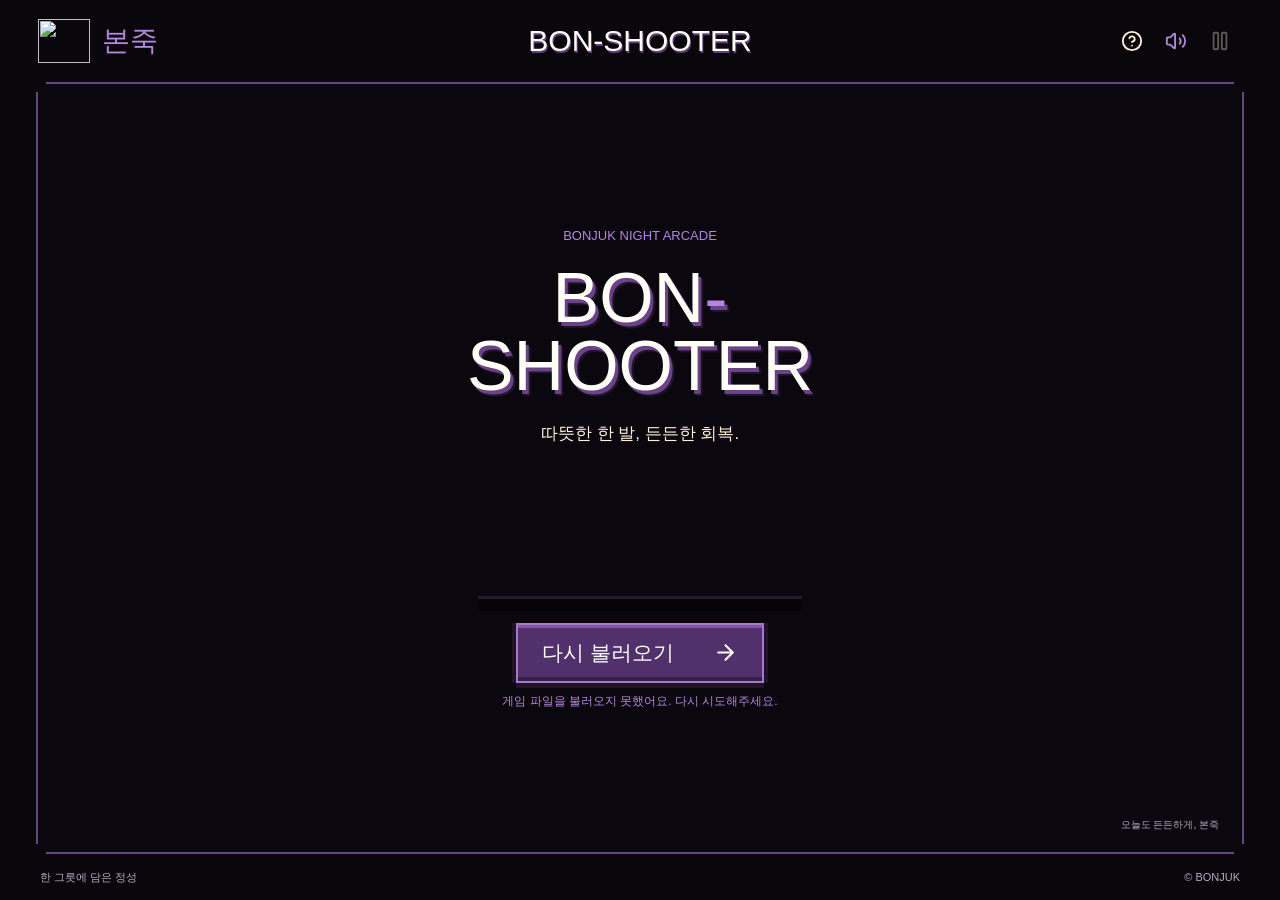
==== commit 45c3f1bf: "Balance game audio and add character voice" ====
--- a/index.html
+++ b/index.html
@@ -6,13 +6,13 @@
   <meta name="theme-color" content="#09070c">
   <meta name="description" content="본죽 BON-SHOOTER. 따뜻한 한 발로 일상을 되찾는 브랜드 아케이드.">
   <title>BON-SHOOTER | 본죽</title>
-  <link rel="preload" href="Mulmaru.woff2" as="font" type="font/woff2" crossorigin>
-  <link rel="stylesheet" href="style.css?v=20260913-arcade-polish">
+  <link rel="preload" href="assets/fonts/Mulmaru.woff2" as="font" type="font/woff2" crossorigin>
+  <link rel="stylesheet" href="style.css?v=20260915-recorded-voice">
 </head>
 <body>
   <div class="app-shell">
     <header class="brand-header">
-      <div class="brand-lockup"><img class="brand-bowl" src="bonjuk_bowl.png" alt="" width="40" height="33"><span class="brand-name">본죽</span></div>
+      <div class="brand-lockup"><img class="brand-bowl" src="assets/bonjuk_bowl.png" alt="" width="40" height="33"><span class="brand-name">본죽</span></div>
       <span class="game-wordmark">BON-SHOOTER</span>
       <div class="header-actions">
         <button class="icon-button" id="helpBtn" aria-label="게임 방법" title="게임 방법" aria-haspopup="dialog" aria-controls="helpDialog" type="button">
@@ -29,7 +29,7 @@
     <main class="game-arena" id="gameArena" aria-label="본죽 죽과 비빔밥 슈팅 게임">
       <canvas id="gameCanvas" width="720" height="1280" tabindex="0" aria-label="좀비 쪽 화면을 누르고 있으면 죽과 비빔밥이 랜덤으로 연속 발사. 손을 떼면 멈춤">이 게임은 Canvas를 지원하는 브라우저가 필요합니다.</canvas>
       <section class="hud" id="hud" aria-label="게임 현황">
-        <div class="readout hp-readout"><span class="readout-label">HP</span><div class="hearts" id="hearts" role="img" aria-label="체력 3 / 3"><img src="heart_violet.png" alt="" width="33" height="27"><img src="heart_violet.png" alt="" width="33" height="27"><img src="heart_violet.png" alt="" width="33" height="27"></div></div>
+        <div class="readout hp-readout"><span class="readout-label">HP</span><div class="hearts" id="hearts" role="img" aria-label="체력 3 / 3"><img src="assets/heart_violet.png" alt="" width="33" height="27"><img src="assets/heart_violet.png" alt="" width="33" height="27"><img src="assets/heart_violet.png" alt="" width="33" height="27"></div></div>
         <div class="readout time-readout"><span class="readout-label">TIME</span><b id="timeText">00:30</b></div>
         <div class="readout score-readout"><span class="readout-label">SCORE</span><b id="scoreText">000000</b></div>
       </section>
@@ -39,9 +39,9 @@
           <h1 id="startTitle">BON<span class="title-dash">-</span><br>SHOOTER</h1>
           <p class="tagline">따뜻한 한 발, 든든한 회복.</p>
           <div class="start-art" aria-hidden="true">
-            <img class="welcome-zombie" src="zombie_gray_front.png" alt="">
-            <div class="welcome-meals"><img src="meal_porridge.png" alt=""><img src="meal_bibimbap.png" alt=""></div>
-            <img class="welcome-human" src="human_white.png" alt="">
+            <img class="welcome-zombie" src="assets/zombie_gray_front.png" alt="">
+            <div class="welcome-meals"><img src="assets/meal_porridge.png" alt=""><img src="assets/meal_bibimbap.png" alt=""></div>
+            <img class="welcome-human" src="assets/human_white.png" alt="">
           </div>
           <button class="primary-button" id="startBtn" type="button" disabled><span id="startLabel">준비 중</span><svg viewBox="0 0 24 24" aria-hidden="true"><path d="M5 12h14m-7-7 7 7-7 7"/></svg></button>
           <p class="load-status" id="loadStatus" role="status"></p>
@@ -55,7 +55,7 @@
       <section class="overlay result-screen" id="resultScreen" aria-labelledby="resultTitle" hidden>
         <p class="eyebrow" id="resultMessage">따뜻한 한 그릇, 수고했어요!</p>
         <h2 id="resultTitle">TIME UP!</h2>
-        <img class="result-human" src="human_gray.png" alt="회복된 캐릭터">
+        <img class="result-human" src="assets/human_gray.png" alt="회복된 캐릭터">
         <div class="result-score"><span>SCORE</span><strong id="resultScore">0</strong></div>
         <div class="reward" id="reward"><span class="reward-label">REWARD</span><strong id="couponReward">다음 한 발을 응원해요</strong><small id="rewardNote"></small></div>
         <button class="primary-button" id="restartBtn" type="button">RESTART<svg viewBox="0 0 24 24" aria-hidden="true"><path d="M5 12h14m-7-7 7 7-7 7"/></svg></button>
@@ -72,11 +72,11 @@
     <div class="help-body">
       <p class="help-goal" id="helpGoal">30초 안에 최고 점수에 도전해요.</p>
       <div class="help-art" aria-hidden="true">
-        <div class="help-meals"><img src="meal_porridge.png" alt=""><img src="meal_bibimbap.png" alt=""></div>
+        <div class="help-meals"><img src="assets/meal_porridge.png" alt=""><img src="assets/meal_bibimbap.png" alt=""></div>
         <svg class="help-arrow" viewBox="0 0 24 24"><path d="M5 12h14m-7-7 7 7-7 7"/></svg>
-        <img class="help-character" src="zombie_gray_front.png" alt="">
+        <img class="help-character" src="assets/zombie_gray_front.png" alt="">
         <svg class="help-arrow" viewBox="0 0 24 24"><path d="M5 12h14m-7-7 7 7-7 7"/></svg>
-        <img class="help-character" src="human_gray.png" alt="">
+        <img class="help-character" src="assets/human_gray.png" alt="">
       </div>
       <ol class="help-steps">
         <li><span class="step-number" aria-hidden="true">01</span><div><strong>좀비 쪽을 꾹 누르기</strong><p>좀비가 있는 곳을 터치하거나 클릭해요.</p></div></li>
@@ -91,10 +91,12 @@
     </div>
     <footer class="help-footer"><button class="primary-button" id="helpConfirmBtn" type="button"><span id="helpConfirmLabel">확인</span><svg viewBox="0 0 24 24" aria-hidden="true"><path d="M5 12h14m-7-7 7 7-7 7"/></svg></button></footer>
   </dialog>
-  <script src="sat.js"></script>
-  <script src="hit-shapes.js"></script>
+  <script src="vendor/sat.js"></script>
+  <audio id="backgroundMusic" src="assets/noctonic-quest.mp3" preload="metadata" loop hidden></audio>
+  <audio id="characterVoice" src="assets/character-cheer.m4a" preload="auto" hidden></audio>
+  <script src="assets/hit-shapes.js?v=20260915-original"></script>
   <script src="game-core.js?v=20260913-arcade-polish"></script>
   <script src="game-renderer.js?v=20260913-arcade-polish"></script>
-  <script src="game.js?v=20260913-arcade-polish"></script>
+  <script src="game.js?v=20260915-recorded-voice"></script>
 </body>
 </html>
--- a/style.css
+++ b/style.css
@@ -1,5 +1,5 @@
 @font-face {
-  font-family: "Mulmaru"; src: url("Mulmaru.woff2") format("woff2");
+  font-family: "Mulmaru"; src: url("assets/fonts/Mulmaru.woff2") format("woff2");
   font-style: normal; font-weight: 400 900; font-display: swap;
 }
 :root {
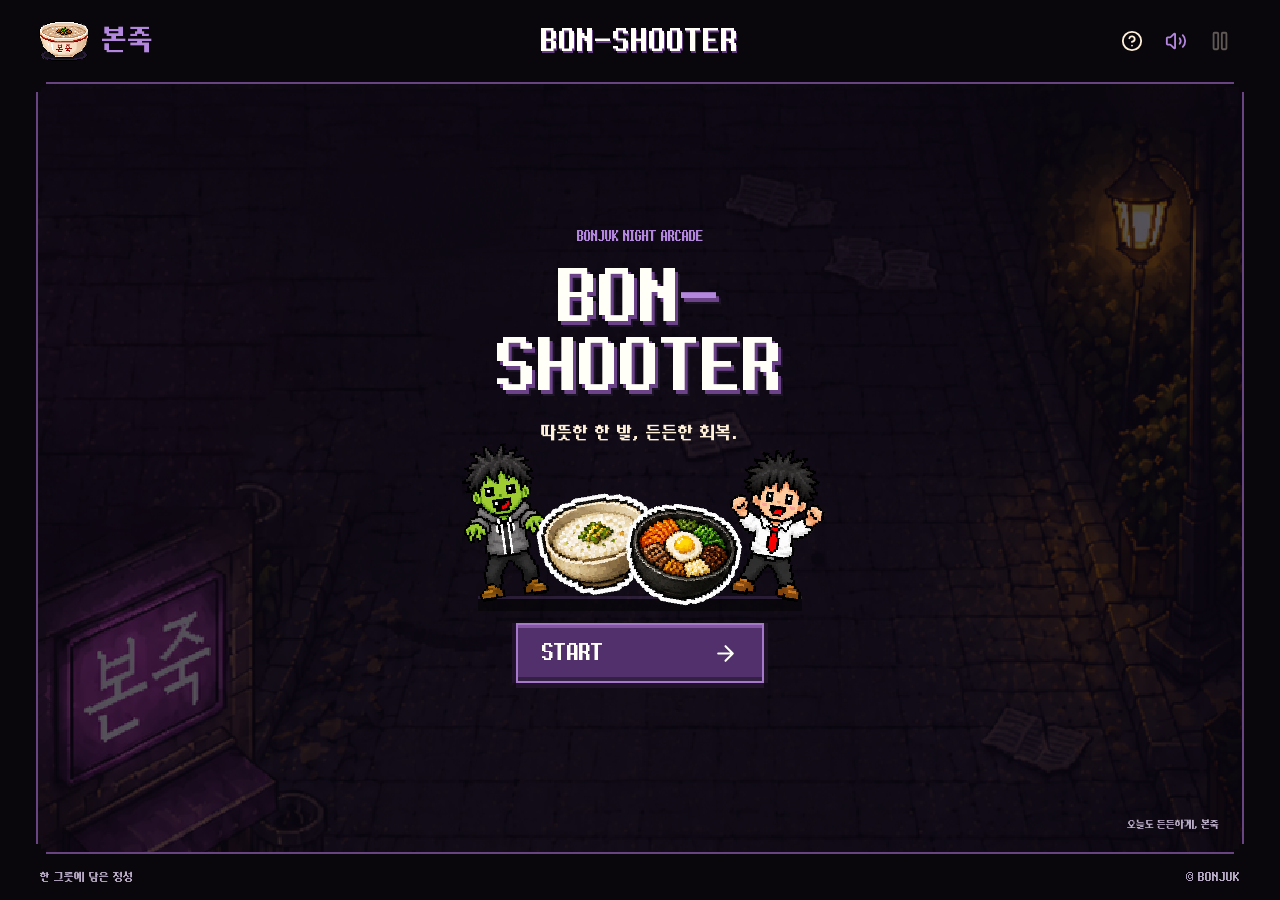
==== commit da63cd60: "Fix shared asset paths and audio" ====
--- a/index.html
+++ b/index.html
@@ -6,13 +6,13 @@
   <meta name="theme-color" content="#09070c">
   <meta name="description" content="본죽 BON-SHOOTER. 따뜻한 한 발로 일상을 되찾는 브랜드 아케이드.">
   <title>BON-SHOOTER | 본죽</title>
-  <link rel="preload" href="assets/fonts/Mulmaru.woff2" as="font" type="font/woff2" crossorigin>
+  <link rel="preload" href="Mulmaru.woff2" as="font" type="font/woff2" crossorigin>
   <link rel="stylesheet" href="style.css?v=20260915-recorded-voice">
 </head>
 <body>
   <div class="app-shell">
     <header class="brand-header">
-      <div class="brand-lockup"><img class="brand-bowl" src="assets/bonjuk_bowl.png" alt="" width="40" height="33"><span class="brand-name">본죽</span></div>
+      <div class="brand-lockup"><img class="brand-bowl" src="bonjuk_bowl.png" alt="" width="40" height="33"><span class="brand-name">본죽</span></div>
       <span class="game-wordmark">BON-SHOOTER</span>
       <div class="header-actions">
         <button class="icon-button" id="helpBtn" aria-label="게임 방법" title="게임 방법" aria-haspopup="dialog" aria-controls="helpDialog" type="button">
@@ -29,7 +29,7 @@
     <main class="game-arena" id="gameArena" aria-label="본죽 죽과 비빔밥 슈팅 게임">
       <canvas id="gameCanvas" width="720" height="1280" tabindex="0" aria-label="좀비 쪽 화면을 누르고 있으면 죽과 비빔밥이 랜덤으로 연속 발사. 손을 떼면 멈춤">이 게임은 Canvas를 지원하는 브라우저가 필요합니다.</canvas>
       <section class="hud" id="hud" aria-label="게임 현황">
-        <div class="readout hp-readout"><span class="readout-label">HP</span><div class="hearts" id="hearts" role="img" aria-label="체력 3 / 3"><img src="assets/heart_violet.png" alt="" width="33" height="27"><img src="assets/heart_violet.png" alt="" width="33" height="27"><img src="assets/heart_violet.png" alt="" width="33" height="27"></div></div>
+        <div class="readout hp-readout"><span class="readout-label">HP</span><div class="hearts" id="hearts" role="img" aria-label="체력 3 / 3"><img src="heart_violet.png" alt="" width="33" height="27"><img src="heart_violet.png" alt="" width="33" height="27"><img src="heart_violet.png" alt="" width="33" height="27"></div></div>
         <div class="readout time-readout"><span class="readout-label">TIME</span><b id="timeText">00:30</b></div>
         <div class="readout score-readout"><span class="readout-label">SCORE</span><b id="scoreText">000000</b></div>
       </section>
@@ -39,9 +39,9 @@
           <h1 id="startTitle">BON<span class="title-dash">-</span><br>SHOOTER</h1>
           <p class="tagline">따뜻한 한 발, 든든한 회복.</p>
           <div class="start-art" aria-hidden="true">
-            <img class="welcome-zombie" src="assets/zombie_gray_front.png" alt="">
-            <div class="welcome-meals"><img src="assets/meal_porridge.png" alt=""><img src="assets/meal_bibimbap.png" alt=""></div>
-            <img class="welcome-human" src="assets/human_white.png" alt="">
+            <img class="welcome-zombie" src="zombie_gray_front.png" alt="">
+            <div class="welcome-meals"><img src="meal_porridge.png" alt=""><img src="meal_bibimbap.png" alt=""></div>
+            <img class="welcome-human" src="human_white.png" alt="">
           </div>
           <button class="primary-button" id="startBtn" type="button" disabled><span id="startLabel">준비 중</span><svg viewBox="0 0 24 24" aria-hidden="true"><path d="M5 12h14m-7-7 7 7-7 7"/></svg></button>
           <p class="load-status" id="loadStatus" role="status"></p>
@@ -55,7 +55,7 @@
       <section class="overlay result-screen" id="resultScreen" aria-labelledby="resultTitle" hidden>
         <p class="eyebrow" id="resultMessage">따뜻한 한 그릇, 수고했어요!</p>
         <h2 id="resultTitle">TIME UP!</h2>
-        <img class="result-human" src="assets/human_gray.png" alt="회복된 캐릭터">
+        <img class="result-human" src="human_gray.png" alt="회복된 캐릭터">
         <div class="result-score"><span>SCORE</span><strong id="resultScore">0</strong></div>
         <div class="reward" id="reward"><span class="reward-label">REWARD</span><strong id="couponReward">다음 한 발을 응원해요</strong><small id="rewardNote"></small></div>
         <button class="primary-button" id="restartBtn" type="button">RESTART<svg viewBox="0 0 24 24" aria-hidden="true"><path d="M5 12h14m-7-7 7 7-7 7"/></svg></button>
@@ -72,11 +72,11 @@
     <div class="help-body">
       <p class="help-goal" id="helpGoal">30초 안에 최고 점수에 도전해요.</p>
       <div class="help-art" aria-hidden="true">
-        <div class="help-meals"><img src="assets/meal_porridge.png" alt=""><img src="assets/meal_bibimbap.png" alt=""></div>
+        <div class="help-meals"><img src="meal_porridge.png" alt=""><img src="meal_bibimbap.png" alt=""></div>
         <svg class="help-arrow" viewBox="0 0 24 24"><path d="M5 12h14m-7-7 7 7-7 7"/></svg>
-        <img class="help-character" src="assets/zombie_gray_front.png" alt="">
+        <img class="help-character" src="zombie_gray_front.png" alt="">
         <svg class="help-arrow" viewBox="0 0 24 24"><path d="M5 12h14m-7-7 7 7-7 7"/></svg>
-        <img class="help-character" src="assets/human_gray.png" alt="">
+        <img class="help-character" src="human_gray.png" alt="">
       </div>
       <ol class="help-steps">
         <li><span class="step-number" aria-hidden="true">01</span><div><strong>좀비 쪽을 꾹 누르기</strong><p>좀비가 있는 곳을 터치하거나 클릭해요.</p></div></li>
@@ -91,10 +91,10 @@
     </div>
     <footer class="help-footer"><button class="primary-button" id="helpConfirmBtn" type="button"><span id="helpConfirmLabel">확인</span><svg viewBox="0 0 24 24" aria-hidden="true"><path d="M5 12h14m-7-7 7 7-7 7"/></svg></button></footer>
   </dialog>
-  <script src="vendor/sat.js"></script>
-  <audio id="backgroundMusic" src="assets/noctonic-quest.mp3" preload="metadata" loop hidden></audio>
-  <audio id="characterVoice" src="assets/character-cheer.m4a" preload="auto" hidden></audio>
-  <script src="assets/hit-shapes.js?v=20260915-original"></script>
+  <script src="sat.js"></script>
+  <audio id="backgroundMusic" src="noctonic-quest.mp3" preload="metadata" loop hidden></audio>
+  <audio id="characterVoice" src="character-cheer.m4a" preload="auto" hidden></audio>
+  <script src="hit-shapes.js?v=20260915-original"></script>
   <script src="game-core.js?v=20260913-arcade-polish"></script>
   <script src="game-renderer.js?v=20260913-arcade-polish"></script>
   <script src="game.js?v=20260915-recorded-voice"></script>
--- a/style.css
+++ b/style.css
@@ -1,5 +1,5 @@
 @font-face {
-  font-family: "Mulmaru"; src: url("assets/fonts/Mulmaru.woff2") format("woff2");
+  font-family: "Mulmaru"; src: url("Mulmaru.woff2") format("woff2");
   font-style: normal; font-weight: 400 900; font-display: swap;
 }
 :root {
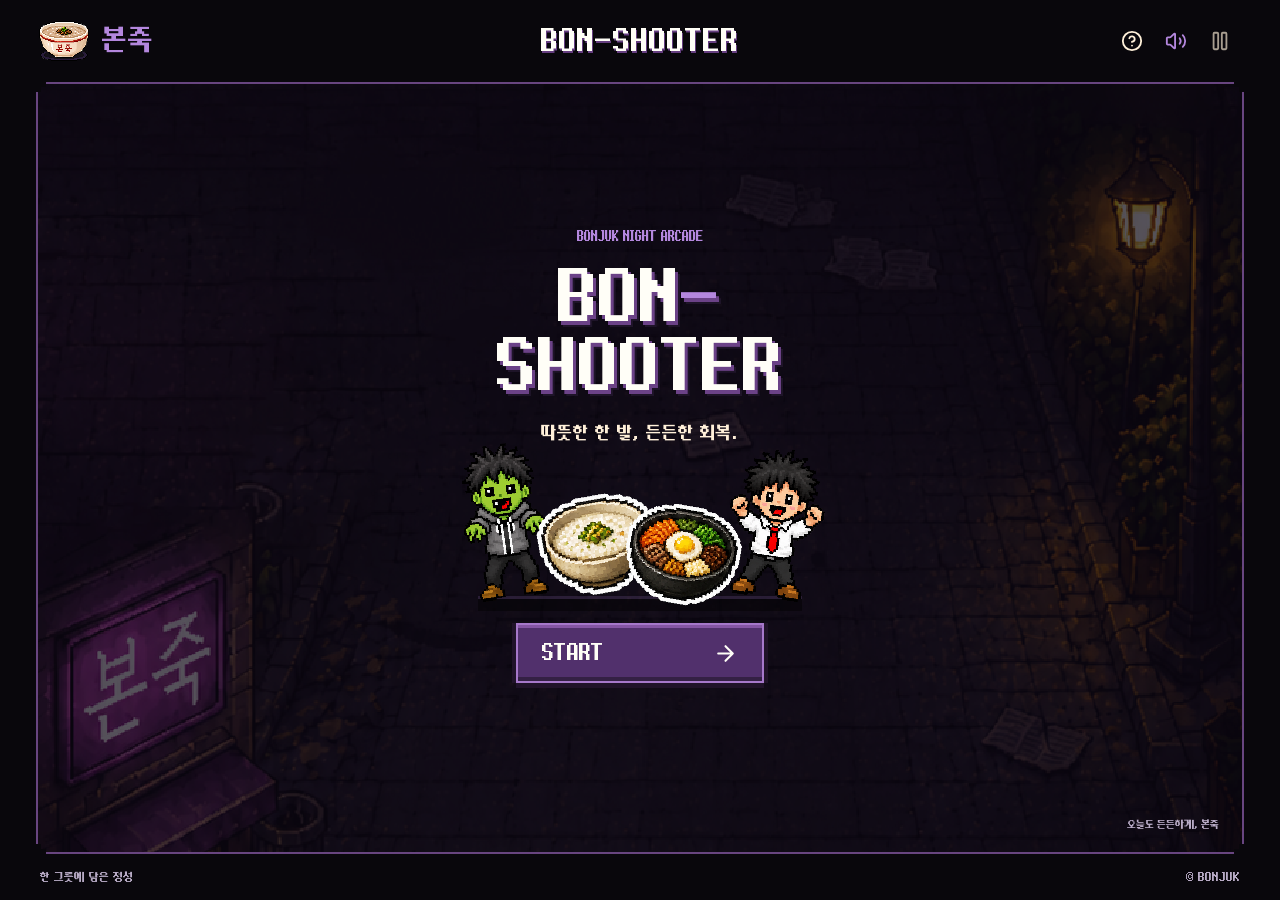
==== commit 00073a38: "Update gameplay difficulty and pixel gacha rewards" ====
--- a/index.html
+++ b/index.html
@@ -58,6 +58,11 @@
         <img class="result-human" src="human_gray.png" alt="회복된 캐릭터">
         <div class="result-score"><span>SCORE</span><strong id="resultScore">0</strong></div>
         <div class="reward" id="reward"><span class="reward-label">REWARD</span><strong id="couponReward">다음 한 발을 응원해요</strong><small id="rewardNote"></small></div>
+        <div id="wheelArea" class="wheel-area" hidden>
+          <div class="wheel-stage gacha-stage"><canvas id="rewardWheel" width="600" height="600" aria-label="할인 쿠폰과 메뉴권을 뽑는 행운의 캡슐 머신"></canvas></div>
+          <p id="wheelStatus" role="status">행운의 회복 아이템을 뽑아봐!</p>
+          <button id="spinBtn" class="primary-button" type="button">돌려 돌려! <span aria-hidden="true">↻</span></button>
+        </div>
         <button class="primary-button" id="restartBtn" type="button">RESTART<svg viewBox="0 0 24 24" aria-hidden="true"><path d="M5 12h14m-7-7 7 7-7 7"/></svg></button>
       </section>
       <p class="sr-only" id="announcement" aria-live="polite"></p>
@@ -93,10 +98,20 @@
   </dialog>
   <script src="sat.js"></script>
   <audio id="backgroundMusic" src="noctonic-quest.mp3" preload="metadata" loop hidden></audio>
+  <audio id="bonusMusic" src="magnific-ballare.mp3" preload="metadata" loop hidden></audio>
   <audio id="characterVoice" src="character-cheer.m4a" preload="auto" hidden></audio>
-  <script src="hit-shapes.js?v=20260915-original"></script>
-  <script src="game-core.js?v=20260913-arcade-polish"></script>
-  <script src="game-renderer.js?v=20260913-arcade-polish"></script>
-  <script src="game.js?v=20260915-recorded-voice"></script>
+  <script src="hit-shapes.js?v=20260924-recovery-rush"></script>
+  <script src="game-core.js?v=20260930-difficulty"></script>
+  <script src="game-renderer.js?v=20260930-difficulty"></script>
+  <dialog id="couponDialog" class="coupon-dialog" aria-labelledby="couponTitle">
+    <p class="eyebrow">BONUS REWARD</p>
+    <h2 id="couponTitle">COUPON GET!</h2>
+    <div class="coupon-burst"><span aria-hidden="true">✦</span><img src="human_gray.png" alt="기뻐하는 회복 캐릭터"><span aria-hidden="true">✦</span></div>
+    <div class="coupon-ticket"><span>BONJUK · RECOVERY ITEM</span><strong id="couponAmount">20%</strong><b id="couponKind">할인 쿠폰</b><span class="ticket-rule">너의 일상에, 든든한 한 그릇</span></div>
+    <p class="coupon-caption">든든한 한 끼로, 다시 힘내봐!</p>
+    <button id="couponConfirm" class="primary-button" type="button">확인 <span aria-hidden="true">→</span></button>
+  </dialog>
+  <script src="reward.js?v=20261001-wheel"></script>
+  <script src="game.js?v=20260930-wheel"></script>
 </body>
 </html>
--- a/style.css
+++ b/style.css
@@ -222,3 +222,54 @@
   h1 { font-size: 54px; }
 }
 @media (prefers-reduced-motion: reduce) { *, *::before, *::after { animation: none !important; transition: none !important; } }
+.wheel-area { display: flex; flex-direction: column; align-items: center; gap: 10px; }
+.wheel-stage { position: relative; width: min(270px, 65vw, 34dvh); aspect-ratio: 1; }
+#rewardWheel { width: 100%; height: 100%; display: block; }
+.wheel-pointer { position: absolute; top: -8px; left: 50%; transform: translateX(-50%); z-index: 2; color: #fff2be; font-size: 32px; text-shadow: 0 3px #21112f; }
+.wheel-mascot { position: absolute; left: 50%; top: 50%; transform: translate(-50%,-50%); height: 27%; width: auto; }
+.wheel-stage { filter: drop-shadow(0 8px 0 #08040e); }
+.coupon-dialog { width: min(480px,calc(100% - 28px)); max-height: calc(100dvh - 28px); overflow: auto; padding: 28px 22px; border: 3px solid #af7ed0; color: #fff0d9; background: #160c22; text-align: center; box-shadow: 8px 8px 0 #09040f; }
+.coupon-dialog::backdrop { background: #08040fee; }
+.coupon-dialog h2 { color: #efbc48; font-size: 38px; margin: 14px 0; }
+.coupon-burst { display: flex; align-items: center; justify-content: center; gap: 26px; height: 100px; color: #efbc48; font-size: 32px; }
+.coupon-burst img { height: 100%; width: auto; }
+.coupon-ticket { margin: 20px auto 12px; max-width: 310px; display: grid; gap: 8px; background: #efbc48; color: #261236; padding: 20px; clip-path: polygon(0 8px,8px 8px,8px 0,calc(100% - 8px) 0,calc(100% - 8px) 8px,100% 8px,100% calc(100% - 8px),calc(100% - 8px) calc(100% - 8px),calc(100% - 8px) 100%,8px 100%,8px calc(100% - 8px),0 calc(100% - 8px)); }
+.coupon-ticket strong { font-size: 58px; line-height: 1.15; font-weight: 400; }
+.ticket-rule { border-top: 2px dashed #74552b; padding-top: 14px; margin-top: 8px; }
+.wheel-area { padding-top: 8px; }
+.wheel-stage::before { content: ''; position: absolute; inset: -7px; border: 2px solid #694481; border-radius: 50%; pointer-events: none; }
+.gacha-stage::before { display: none; }
+.gacha-stage { width: min(320px,75vw,38dvh); }
+#spinBtn { background: #edc45a; color: #271332; border-color: #fff0b1; box-shadow: inset 0 -4px #b28a35, 0 5px #21132f; justify-content: center; }
+.coupon-dialog { background: #160c22; border-color: #e3bd62; }
+.coupon-ticket span { font-size: 13px; }
+.coupon-ticket b { font-size: 22px; font-weight: 400; }
+.coupon-caption { font-size: 16px; }
+.coupon-dialog small { display: block; color: #b8abc6; font-size: 11px; }
+.coupon-dialog .primary-button { margin: 22px auto 5px; }
+.coupon-dialog[open] .coupon-ticket { animation: coupon-in .35s ease-out; }
+@keyframes coupon-in { from { transform: translateY(16px) scale(.85); opacity: 0; } to { transform: none; opacity: 1; } }
+@media (max-height: 640px) { .coupon-dialog { padding: 16px; } .coupon-burst { height: 60px; } .coupon-ticket { margin: 10px auto; padding: 12px; } .coupon-ticket strong { font-size: 48px; } .coupon-dialog .primary-button { height: 42px; margin-top: 12px; } }
+@media (prefers-reduced-motion: reduce) { .coupon-dialog[open] .coupon-ticket { animation: none; } }
+#wheelStatus { margin: 0; font-size: 14px; color: var(--yellow); line-height: 1.4; }
+.result-screen.has-wheel { gap: 8px; background: #100a19f5; }
+.has-wheel .result-human { display: none; }
+.has-wheel h2 { font-size: 30px; }
+.has-wheel .result-score strong { font-size: 32px; }
+.has-wheel .reward { padding: 8px 0; gap: 5px; }
+.has-wheel .primary-button { height: 44px; font-size: 17px; margin-top: 0; }
+.has-wheel #restartBtn { background: transparent; box-shadow: none; border-color: #694782; width: 200px; height: 36px; font-size: 14px; }
+button:disabled { cursor: default; opacity: .65; }
+@media (min-aspect-ratio: 6/5) {
+  .result-screen.has-wheel { display: grid; grid-template-columns: minmax(200px,320px) minmax(220px,320px); grid-template-rows: repeat(5,auto); align-content: center; justify-content: center; column-gap: 36px; }
+  .has-wheel .eyebrow { display: block; grid-column: 1; }
+  .has-wheel h2, .has-wheel .result-score, .has-wheel .reward, .has-wheel #restartBtn { grid-column: 1; grid-row: auto; justify-self: center; }
+  .has-wheel .wheel-area { grid-column: 2; grid-row: 1 / 6; }
+  .wheel-stage { width: min(280px, 38dvh); }
+}
+@media (max-height: 700px) and (max-aspect-ratio: 6/5) {
+  .result-screen.has-wheel { padding: 10px; gap: 5px; }
+  .has-wheel .eyebrow { display: none; }
+  .wheel-stage { width: min(210px,30dvh); }
+  .has-wheel h2 { font-size: 25px; }
+}
